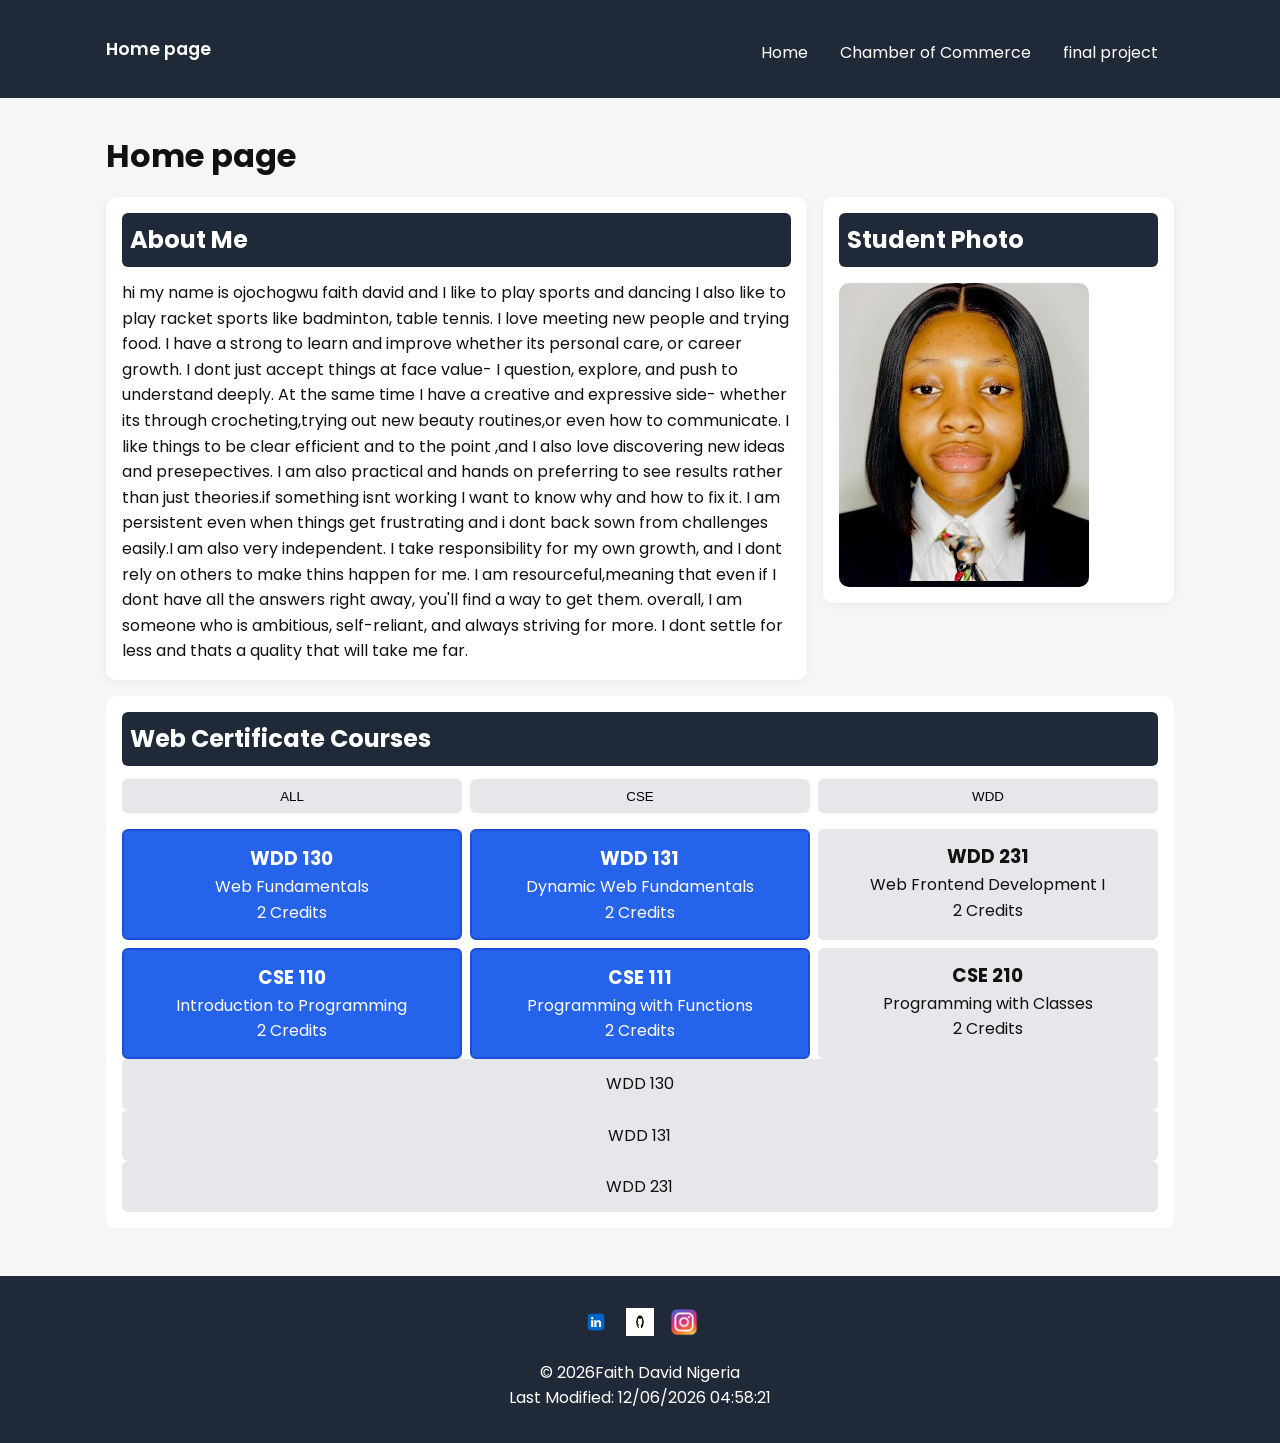
==== index.html @ 54976f34 "homepage" ====
<!DOCTYPE html>
<html lang="en">
    <head>
        <meta charset="UTF-8">
        <meta name="viewport" content="width=device-width, initial-scale=1.0">
        <title>WellNest — About</title>
        <meta name="description" content="ojochogwu faith David WDD231 Web frontend, Project About page">
        <meta name="author" content="ojochogwu faith david">
        <link rel="preconnect" href="https://fonts.googleapis.com">
        <link rel="preconnect" href="https://fonts.gstatic.com" crossorigin>
        <link href="https://fonts.googleapis.com/css2?family=Poppins:ital,wght@0,100;0,200;0,300;0,400;0,500;0,600;0,700;0,800;0,900;1,100;1,200;1,300;1,400;1,500;1,600;1,700;1,800;1,900&display=swap" rel="stylesheet">
        <link rel="stylesheet" href="styles/small.css">
        <link rel="stylesheet" href="styles/large.css">
        <script src="scripts/home.js" defer></script>
    </head>
    <body>
        <header class="site-header">
            <div class="container">
            <a href="index.html" class="logo">Home page</a>
            <nav aria-label="Main navigation">
                <button id="nav-toggle" aria-expanded="false" aria-controls="main-nav">Menu</button>
                <ul id="main-nav" class="nav-list">
                <li><a href="index.html" aria-current="page">Home</a></li>
                <li><a href="chamber.html">Chamber of Commerce</a></li>
                <li><a href="finalproject.html">final project</a></li>
                </ul>
            </nav>
            </div>
        </header>
        <main >
            <h1>Home page</h1>
            <div class="grid-container">
            <section class="card">
                <h2>about me</h2>
                <p>
                hi my name is ojochogwu faith david and I like to play sports and dancing 
                I also like to play racket sports like badminton, table tennis. I love meeting 
                new people and trying food.  I have a strong to learn and improve whether its
                personal care, or career growth. I dont just accept things at face value- I question, explore,
                and push to understand deeply. At the same time I have a creative and expressive side- whether its through 
                crocheting,trying out new beauty routines,or even how to communicate. I like things to be clear efficient and to the point
                ,and I also love discovering new ideas and presepectives. I am also practical and hands on preferring to see results rather than just 
                theories.if something isnt working I want to know why and how to fix it. I am persistent even when things get 
                frustrating and i dont back sown from challenges easily.I am also very independent. I take responsibility for my own growth, and I dont rely on 
                others to make thins happen for me. I am resourceful,meaning that even if I dont have all the answers right away, you'll find a way to get them.
                overall, I am someone who is ambitious, self-reliant, and always striving for more. I dont settle for less and thats a quality that will take me far.
                </p>
            </section>
            <section class= "card1">
                <h2>student photo</h2>
                <img src="images/profile.jpeg" alt="ojochogwu faith david" width="200" class="profile-pic">
            </section>
            <section class="courses">
                <h2>Web Certificate Courses</h2>
                <div class="filter-buttons">
                    <button>ALL</button>
                    <button>CSE</button>
                    <button>WDD</button>
                </div>
                <div class="course-grid"></div>
                <div class="course-box">WDD 130</div>
                <div class="course-box">WDD 131</div>
                <div class="course-box">WDD 231</div>
            </section>
        </main>
        <footer>
            <nav class="social-links">
                <a href="https://linkedin.com">
                    <img src="images/linkedin.webp" alt="LinkedIn">
                </a>
                <a href="https://github.com">
                    <img src="images/github.png" alt="GitHub">
                </a>
                <a href="https://instagram.com">
                    <img src="images/instagram.png" alt="Instagram">
                </a>
            </nav>
            <div class="container">
            <p>&copy; <span id="year-about"></span>Faith David Nigeria </p>
            <p>Last Modified: <span id="lastModified"></span></p>
            </div>
        </footer>   
    </body>
</html>
---- styles/small.css ----
/* =========================
   GLOBAL RESET + BASE
========================= */
* {
  margin: 0;
  padding: 0;
  box-sizing: border-box;
}

body {
  font-family: "Poppins", sans-serif;
  background: #f5f6f8;
  color: #111;
  line-height: 1.6;
  overflow-x: hidden;
}

/* prevent text touching screen edges */
.container {
  max-width: 1100px;
  margin: auto;
  padding: 0 1rem;
}

/* =========================
   HEADER
========================= */
.site-header {
  background: #1f2937;
  color: white;
  padding: 1rem 0;
}

.site-header .container {
  display: flex;
  align-items: center;
  justify-content: space-between;
  flex-wrap: wrap;
}

.logo {
  color: white;
  text-decoration: none;
  font-weight: 600;
  font-size: 1.1rem;
}

/* =========================
   NAVIGATION (MOBILE FIRST)
========================= */
nav {
  width: 100%;
}

#nav-toggle {
  display: block;
  background: #2563eb;
  color: white;
  border: none;
  padding: 0.6rem 1rem;
  cursor: pointer;
  margin-top: 0.5rem;
  border-radius: 6px;
}

/* hide menu initially */
.nav-list {
  list-style: none;
  display: none;
  flex-direction: column;
  margin-top: 0.5rem;
  background: #111827;
  border-radius: 6px;
  overflow: hidden;
}

.nav-list li a {
  display: block;
  padding: 0.8rem 1rem;
  color: white;
  text-decoration: none;
  transition: background 0.3s ease;
}

/* hover without twitch */
.nav-list li a:hover {
  background: #2563eb;
}

/* JS active class */
.nav-list.show {
  display: flex;
}

/* =========================
   MAIN LAYOUT
========================= */
main {
  max-width: 1100px;
  margin: auto;
  padding: 1rem;
}

h1 {
  margin: 1rem 0;
}

/* GRID CONTAINER (your main layout) */
.grid-container {
  display: grid;
  gap: 1rem;
}

/* =========================
   CARDS (ABOUT + PHOTO)
========================= */
.card,
.card1 {
  background: white;
  padding: 1rem;
  border-radius: 10px;
  box-shadow: 0 2px 8px rgba(0,0,0,0.05);
}

.card h2,
.card1 h2,
.courses h2 {
  background: #1f2937;
  color: white;
  padding: 0.5rem;
  border-radius: 6px;
  margin-bottom: 0.8rem;
  text-transform: capitalize;
}

/* =========================
   IMAGE (NO DISTORTION)
========================= */
.profile-pic {
  width: 100%;
  max-width: 250px;
  height: auto;
  border-radius: 10px;
  display: block;
  margin-top: 1rem;
}

/* =========================
   COURSES SECTION
========================= */
.courses {
  background: white;
  padding: 1rem;
  border-radius: 10px;
}

.filter-buttons {
  display: flex;
  gap: 0.5rem;
  flex-wrap: wrap;
  margin-bottom: 1rem;
}

.filter-buttons button {
  flex: 1;
  min-width: 80px;
  padding: 0.6rem;
  border: none;
  border-radius: 6px;
  background: #e5e7eb;
  cursor: pointer;
  transition: 0.3s;
}

.filter-buttons button:hover {
  background: #2563eb;
  color: white;
}

/* FIX your missing HTML structure (important) */
.course-grid {
  display: grid;
  gap: 0.5rem;
}

/* course boxes */
.course-box {
  background: #e5e7eb;
  padding: 0.8rem;
  text-align: center;
  border-radius: 6px;
}

/* =========================
   FOOTER
========================= */
footer {
  margin-top: 2rem;
  background: #1f2937;
  color: white;
  padding: 2rem 1rem;
  text-align: center;
}

.social-links {
  display: flex;
  justify-content: center;
  gap: 1rem;
  margin-bottom: 1rem;
}

.social-links img {
  width: 28px;
  height: 28px;
}

/* =========================
   RESPONSIVE DESIGN
========================= */

/* TABLET + DESKTOP */
@media (min-width: 700px) {

  #nav-toggle {
    display: none;
  }

  .nav-list {
    display: flex !important;
    flex-direction: row;
    justify-content: flex-end;
    background: none;
  }

  .nav-list li a {
    padding: 1rem;
  }

  nav {
    width: auto;
  }

  .site-header .container {
    flex-wrap: nowrap;
  }

  /* GRID becomes 2 columns */
  .grid-container {
    grid-template-columns: 2fr 1fr;
    align-items: start;
  }

  .courses {
    grid-column: span 2;
  }

  .course-grid {
    grid-template-columns: repeat(3, 1fr);
  }
}
/* completed courses */

.completed {
  background: #2563eb;
  color: white;
  border: 2px solid #1d4ed8;
}

.completed h3 {
  color: white;
}

/* total credits */

#total-credits {
  margin-top: 1rem;
  font-weight: 600;
  text-align: center;
}
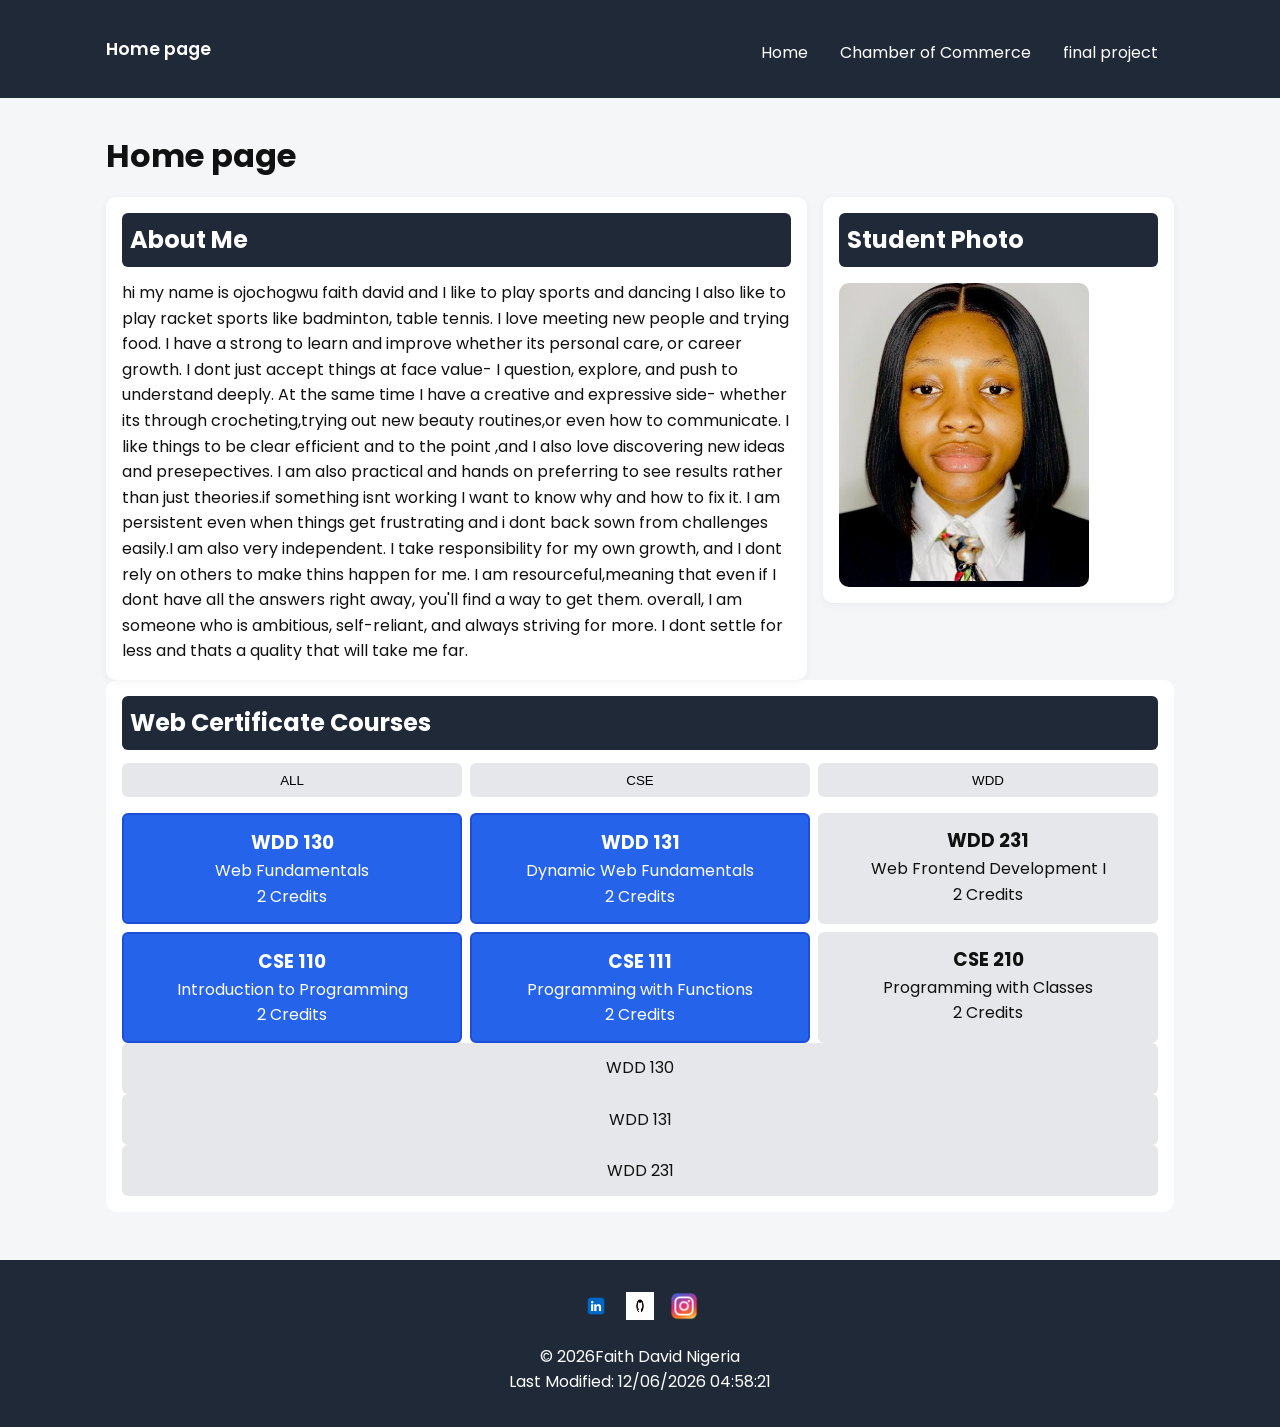
==== commit c2fde4ce: "changes" ====
--- a/index.html
+++ b/index.html
@@ -3,7 +3,7 @@
     <head>
         <meta charset="UTF-8">
         <meta name="viewport" content="width=device-width, initial-scale=1.0">
-        <title>WellNest — About</title>
+        <title>Homepage</title>
         <meta name="description" content="ojochogwu faith David WDD231 Web frontend, Project About page">
         <meta name="author" content="ojochogwu faith david">
         <link rel="preconnect" href="https://fonts.googleapis.com">
@@ -27,7 +27,7 @@
             </nav>
             </div>
         </header>
-        <main >
+        <main>
             <h1>Home page</h1>
             <div class="grid-container">
             <section class="card">
@@ -46,10 +46,11 @@
                 overall, I am someone who is ambitious, self-reliant, and always striving for more. I dont settle for less and thats a quality that will take me far.
                 </p>
             </section>
-            <section class= "card1">
+            <section class="card1">
                 <h2>student photo</h2>
                 <img src="images/profile.jpeg" alt="ojochogwu faith david" width="200" class="profile-pic">
             </section>
+            </div>
             <section class="courses">
                 <h2>Web Certificate Courses</h2>
                 <div class="filter-buttons">
